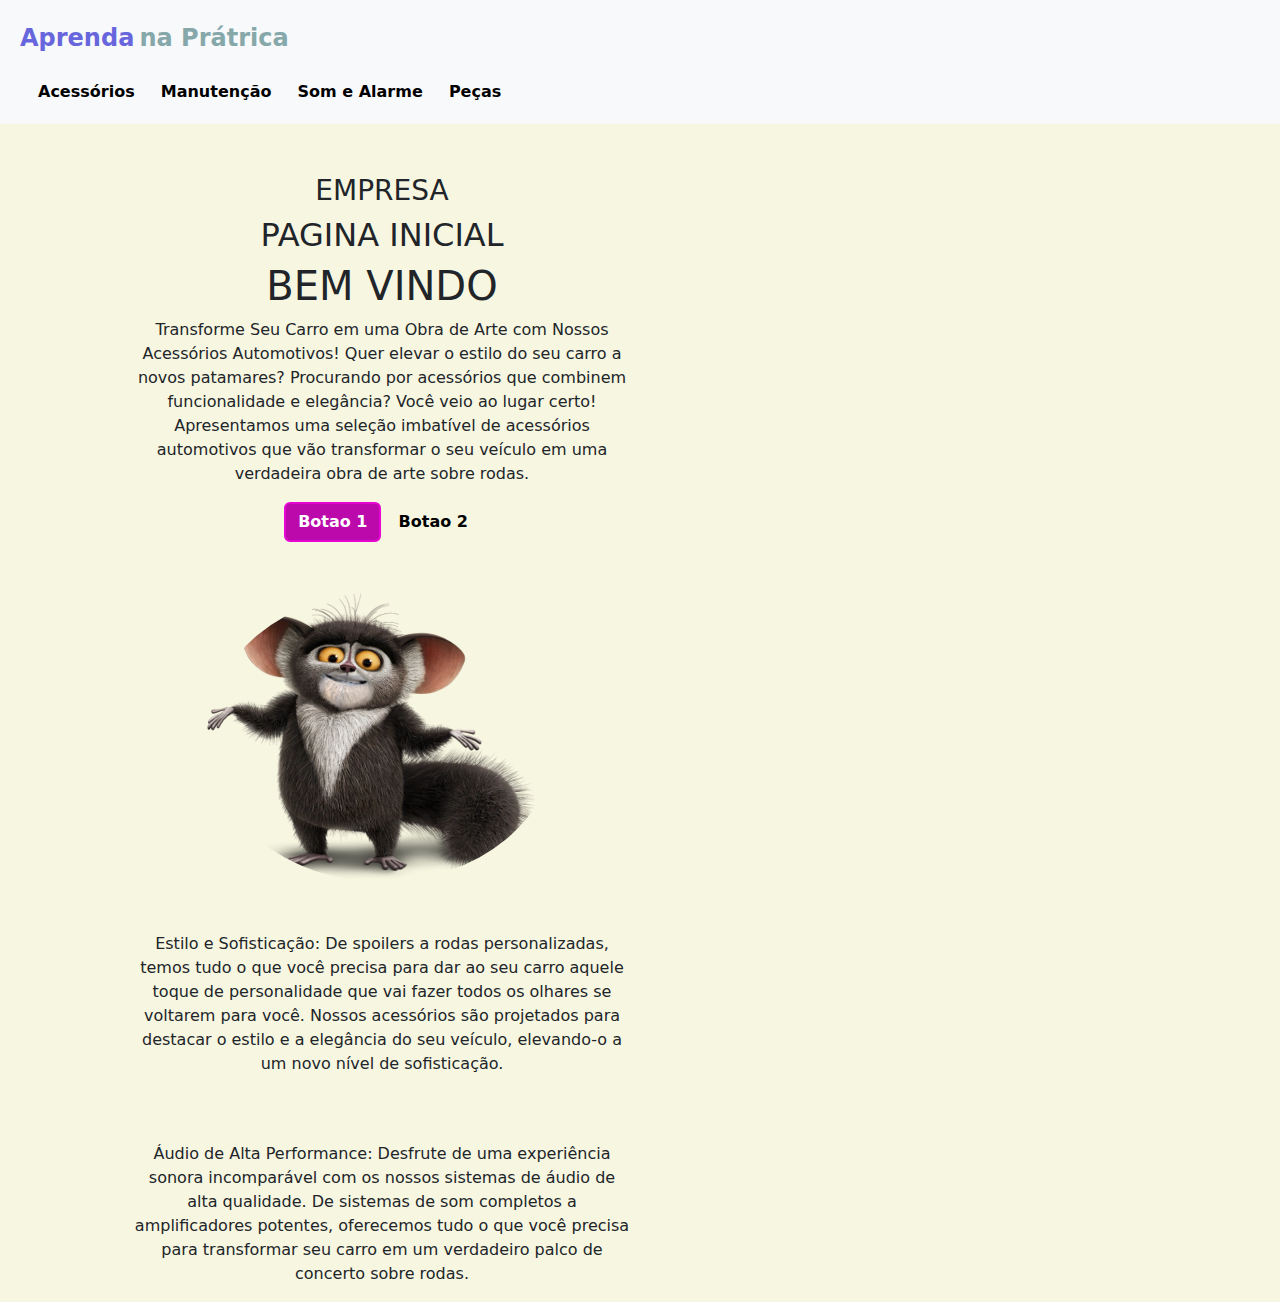
==== acessorios.html @ 1ba723df "Add files via upload" ====
<!DOCTYPE html>
<html lang="en">

<head>
    <meta charset="UTF-8">
    <meta name="viewport" content="width=device-width, initial-scale=1.0">
    <title>Acessório</title>
    <link href="https://cdn.jsdelivr.net/npm/bootstrap@5.3.3/dist/css/bootstrap.min.css" rel="stylesheet"
        integrity="sha384-QWTKZyjpPEjISv5WaRU9OFeRpok6YctnYmDr5pNlyT2bRjXh0JMhjY6hW+ALEwIH" crossorigin="anonymous">
    <script src="https://cdn.jsdelivr.net/npm/bootstrap@5.3.3/dist/js/bootstrap.bundle.min.js"
        integrity="sha384-YvpcrYf0tY3lHB60NNkmXc5s9fDVZLESaAA55NDzOxhy9GkcIdslK1eN7N6jIeHz"
        crossorigin="anonymous"></script>
    <link rel="stylesheet" href="style5.css">
</head>

<body>
    <header class="bg-light header">
        <section>
            <span class="span-1">Aprenda</span>
            <span class="span-2">na Prátrica</span>

            <section class="links">
                <a href="index.html">Início</a>
                <a href="acessorios.html">Acessórios</a>
                <a href="manutencao.html">Manutenção</a>
                <a href="som-e-alarme.html">Som e Alarme</a>
                <a href="pecas.html">Peças</a>
            </section>
        </section>
    </header>

    <main>
        <! USANDO bootstrap>
            <div class="container text-center">
                <div class="row">
                    <div class="col">
                        <section class="secao-1">
                            <h3>EMPRESA</h3>
                            <h2>PAGINA INICIAL</h2>
                            <h1>BEM VINDO</h1>
                            <p>Transforme Seu Carro em uma Obra de Arte com Nossos Acessórios Automotivos!

                                Quer elevar o estilo do seu carro a novos patamares? Procurando por acessórios que
                                combinem funcionalidade e elegância? Você veio ao lugar certo! Apresentamos uma seleção
                                imbatível de acessórios automotivos que vão transformar o seu veículo em uma verdadeira
                                obra de arte sobre rodas.</p>
                            <!Explicar digitar apenas a.btn.btn-info>
                                <a href="" class="btn btn-info link-a-1">Botao 1</a>
                                <a href="" class="btn btn-info link-a-2">Botao 2</a>
                        </section>

                        <div class="col">
                            <section class="secao-2">
                                <div class="img">
                                    <img src="morris.png" alt="">
                                </div>
                            </section>
                        </div>

                        <div class="col">
                            <section class="secao-2">
                                <p>Estilo e Sofisticação: De spoilers a rodas personalizadas, temos tudo o que você
                                    precisa para dar ao seu carro aquele toque de personalidade que vai fazer todos os
                                    olhares se voltarem para você. Nossos acessórios são projetados para destacar o
                                    estilo e a elegância do seu veículo, elevando-o a um novo nível de sofisticação.</p>
                            </section>

                        </div>
                    </div>
                </div>

                <div class="col">
                    <section class="secao-2">
                        <p>Áudio de Alta Performance: Desfrute de uma experiência sonora incomparável com os nossos
                            sistemas de áudio de alta qualidade. De sistemas de som completos a amplificadores potentes,
                            oferecemos tudo o que você precisa para transformar seu carro em um verdadeiro palco de
                            concerto sobre rodas.</p>
                    </section>
                </div>

    </main>
</body>

</html>
---- style5.css ----
body{
    background-color: rgb(247, 246, 225);
}

.header{
    padding: 20px;
}

.links{
    display: inline;
    margin-left: 400%;
}

.links a{
    margin-left: 15px;
    text-decoration: none;
    font-weight: bold;
    color: black;
    padding: 3px;
}

.links a:hover{
color: #eb2e2e;
border-top: 2px solid #eb2e2e;
border-bottom: 2px solid #eb2e2e;    
}

.link-a-1{
background-color: #bb09ac;
border: #e605d3 solid 2px;
color: white;
font-weight: bold;
}

.link-a-2{
    background-color: transparent;
    border: #e605d3;
    font-weight: bold;
}

.span-1,.span-2{
    font-weight: bold;
    font-size: x-large;
}

.span-1{
    color: #6866dd;
}

.span-2{
    color: #86a8aa;
}

.secao-1{
    width: 500px;
    margin-left: 50px;
    margin-top: 50px;
}
.img img{
    width: 70%;
    border-radius: 100%;
}

.secao-2{
    width: 500px;
    margin-left: 50px;
    margin-top: 50px;
}

img{
    width: 400px;
}

.img-col{
    width: 20px;
    border-radius: 100%;
}
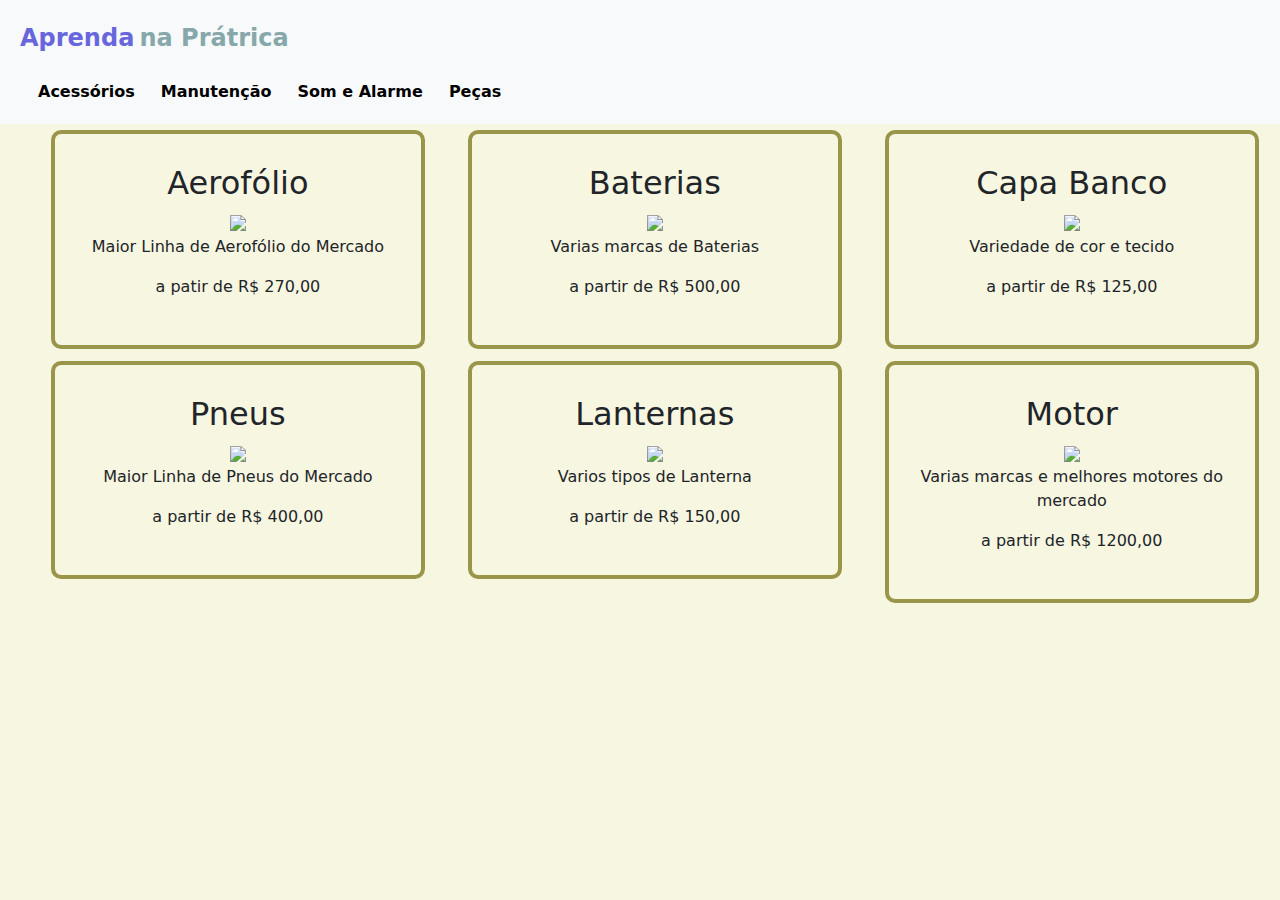
==== commit 33229ab5: "Add files via upload" ====
--- a/acessorios.html
+++ b/acessorios.html
@@ -10,7 +10,7 @@
     <script src="https://cdn.jsdelivr.net/npm/bootstrap@5.3.3/dist/js/bootstrap.bundle.min.js"
         integrity="sha384-YvpcrYf0tY3lHB60NNkmXc5s9fDVZLESaAA55NDzOxhy9GkcIdslK1eN7N6jIeHz"
         crossorigin="anonymous"></script>
-    <link rel="stylesheet" href="style5.css">
+    <link rel="stylesheet" href="style6.css">
 </head>
 
 <body>
@@ -30,53 +30,50 @@
     </header>
 
     <main>
-        <! USANDO bootstrap>
-            <div class="container text-center">
-                <div class="row">
-                    <div class="col">
-                        <section class="secao-1">
-                            <h3>EMPRESA</h3>
-                            <h2>PAGINA INICIAL</h2>
-                            <h1>BEM VINDO</h1>
-                            <p>Transforme Seu Carro em uma Obra de Arte com Nossos Acessórios Automotivos!
+        <ul class="produtos">
+            <li>
+                <h2>Aerofólio</h2>
+                <img src="aerofolio.jpeg">
+                <p class="produto-descricao">Maior Linha de Aerofólio do Mercado</p>
+                <p class="produto-preco">a patir de R$ 270,00</p>
+            </li>
 
-                                Quer elevar o estilo do seu carro a novos patamares? Procurando por acessórios que
-                                combinem funcionalidade e elegância? Você veio ao lugar certo! Apresentamos uma seleção
-                                imbatível de acessórios automotivos que vão transformar o seu veículo em uma verdadeira
-                                obra de arte sobre rodas.</p>
-                            <!Explicar digitar apenas a.btn.btn-info>
-                                <a href="" class="btn btn-info link-a-1">Botao 1</a>
-                                <a href="" class="btn btn-info link-a-2">Botao 2</a>
-                        </section>
+            <li>
+                <h2>Baterias</h2>
+                <img src="baterias.jpeg">
+                <p class="produto-descricao">Varias marcas de Baterias</p>
+                <p class="produto-preco">a partir de R$ 500,00</p>
+            </li>
 
-                        <div class="col">
-                            <section class="secao-2">
-                                <div class="img">
-                                    <img src="morris.png" alt="">
-                                </div>
-                            </section>
-                        </div>
+            <li>
+                <h2>Capa Banco</h2>
+                <img src="capa-de-banco.jpeg">
+                <p class="produto-descricao">Variedade de cor e tecido</p>
+                <p class="produto-preco">a partir de R$ 125,00</p>
+            </li>
 
-                        <div class="col">
-                            <section class="secao-2">
-                                <p>Estilo e Sofisticação: De spoilers a rodas personalizadas, temos tudo o que você
-                                    precisa para dar ao seu carro aquele toque de personalidade que vai fazer todos os
-                                    olhares se voltarem para você. Nossos acessórios são projetados para destacar o
-                                    estilo e a elegância do seu veículo, elevando-o a um novo nível de sofisticação.</p>
-                            </section>
+            <li>
+                <h2>Pneus</h2>
+                <img src="pneus.jpeg">
+                <p class="produto-descricao">Maior Linha de Pneus do Mercado</p>
+                <p class="produto-preco">a partir de R$ 400,00</p>
+            </li>
 
-                        </div>
-                    </div>
-                </div>
+            <li>
+                <h2>Lanternas</h2>
+                <img src="lanternas.jpeg">
+                <p class="produto-descricao">Varios tipos de Lanterna</p>
+                <p class="produto-preco">a partir de R$ 150,00</p>
+            </li>
 
-                <div class="col">
-                    <section class="secao-2">
-                        <p>Áudio de Alta Performance: Desfrute de uma experiência sonora incomparável com os nossos
-                            sistemas de áudio de alta qualidade. De sistemas de som completos a amplificadores potentes,
-                            oferecemos tudo o que você precisa para transformar seu carro em um verdadeiro palco de
-                            concerto sobre rodas.</p>
-                    </section>
-                </div>
+            <li>
+                <h2>Motor</h2>
+                <img src="motor.jpeg">
+                <p class="produto-descricao">Varias marcas e melhores motores do mercado</p>
+                <p class="produto-preco">a partir de R$ 1200,00</p>
+            </li>
+
+        </ul>
 
     </main>
 </body>
--- a/style6.css
+++ b/style6.css
@@ -0,0 +1,105 @@
+body{
+    background-color: rgb(247, 246, 225);
+}
+
+.header{
+    padding: 20px;
+}
+
+.links{
+    display: inline;
+    margin-left: 400%;
+}
+
+.links a{
+    margin-left: 15px;
+    text-decoration: none;
+    font-weight: bold;
+    color: black;
+    padding: 3px;
+}
+
+.links a:hover{
+color: #eb2e2e;
+border-top: 2px solid #eb2e2e;
+border-bottom: 2px solid #eb2e2e;    
+}
+
+.link-a-1{
+background-color: #bb09ac;
+border: #e605d3 solid 2px;
+color: white;
+font-weight: bold;
+}
+
+.link-a-2{
+    background-color: transparent;
+    border: #e605d3;
+    font-weight: bold;
+}
+
+.span-1,.span-2{
+    font-weight: bold;
+    font-size: x-large;
+}
+
+.span-1{
+    color: #6866dd;
+}
+
+.span-2{
+    color: #86a8aa;
+}
+
+.secao-1{
+    width: 500px;
+    margin-left: 50px;
+    margin-top: 50px;
+}
+.img img{
+    width: 70%;
+    border-radius: 100%;
+}
+
+.secao-2{
+    width: 500px;
+    margin-left: 50px;
+    margin-top: 50px;
+}
+
+img{
+    width: 400px;
+}
+
+.img-col{
+    width: 20px;
+    border-radius: 100%;
+}
+
+.produtos li{
+   display: inline-block;
+   text-align: center;
+   width: 30%;
+   vertical-align: top;
+   margin: 0.5% 1.5%;
+   padding: 30px 20px;
+   box-sizing: border-box;
+   border: 4px solid #9a9649;
+   border-radius: 10px;
+}
+
+.produtos img{
+    width: 100px;
+}
+
+.produtos li:hover{
+    border-color: #C78c19;
+}
+
+.produtos li:active{
+    border-color: #fc1111;
+}
+
+.produtos li:hover h2{
+font-size: 42px;
+}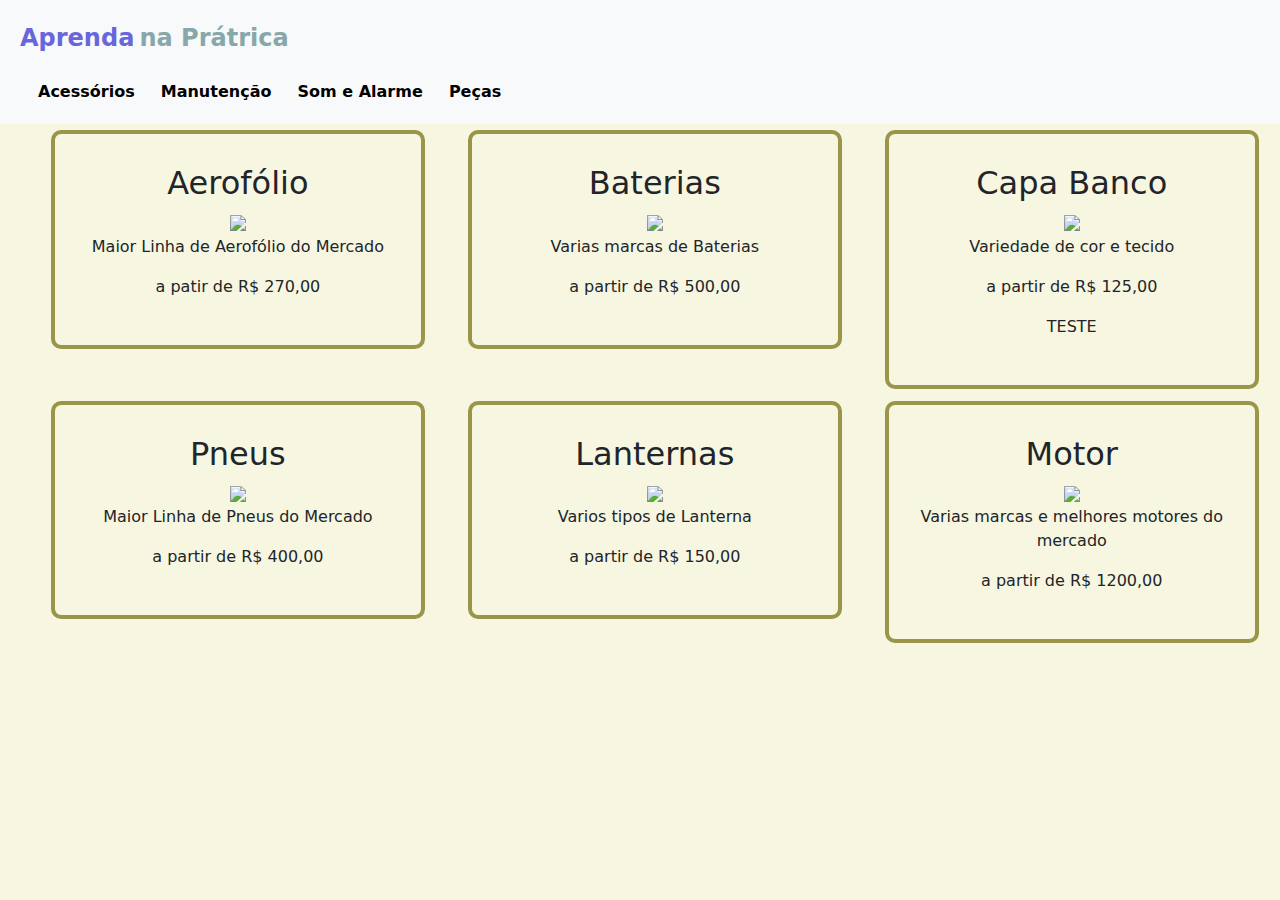
==== commit 805e1b53: "Add files via upload" ====
--- a/acessorios.html
+++ b/acessorios.html
@@ -50,6 +50,7 @@
                 <img src="capa-de-banco.jpeg">
                 <p class="produto-descricao">Variedade de cor e tecido</p>
                 <p class="produto-preco">a partir de R$ 125,00</p>
+                <p> TESTE</p>
             </li>
 
             <li>
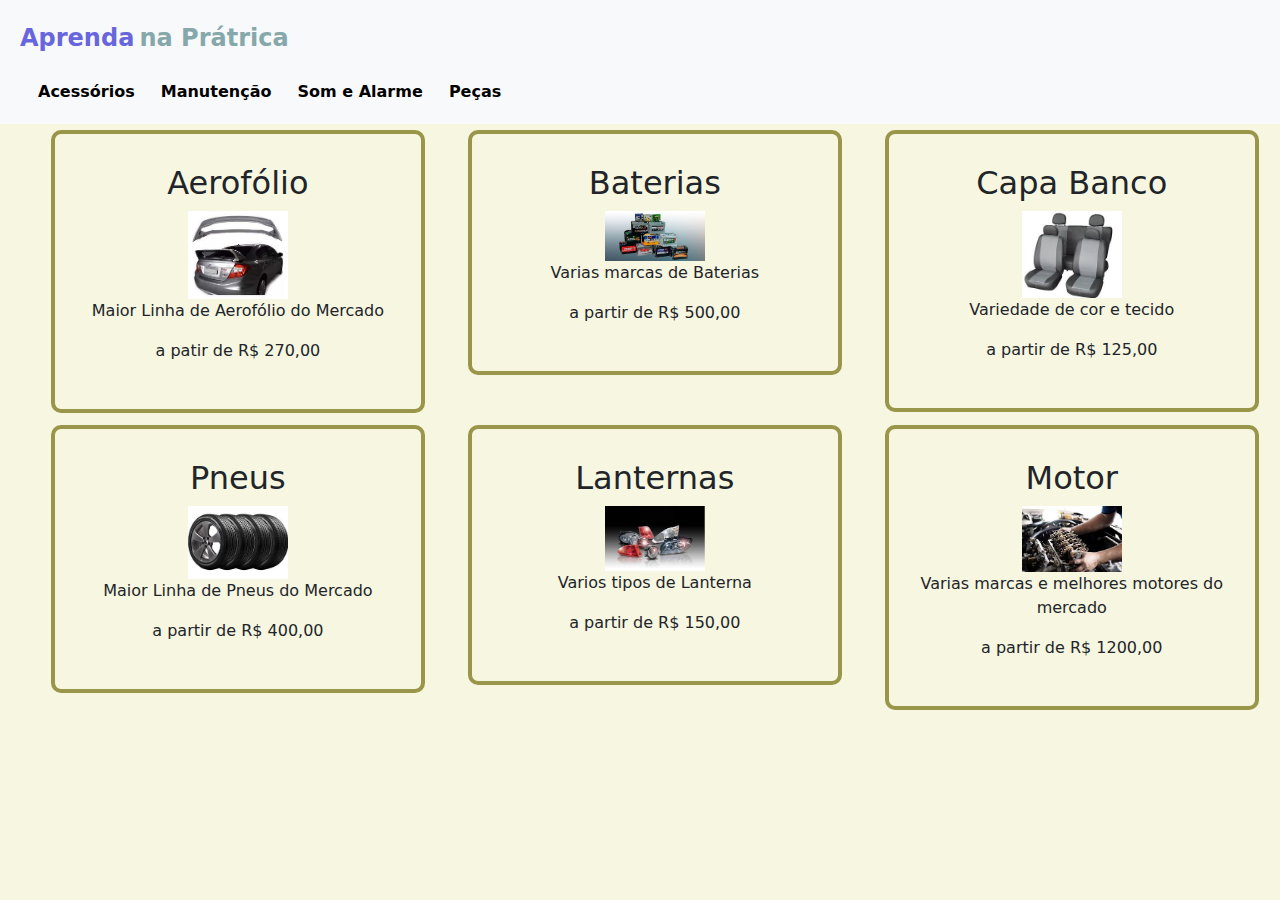
==== commit d544735a: "Add files via upload" ====
--- a/acessorios.html
+++ b/acessorios.html
@@ -47,10 +47,9 @@
 
             <li>
                 <h2>Capa Banco</h2>
-                <img src="capa-de-banco.jpeg">
+                <img src="capa.jpeg">
                 <p class="produto-descricao">Variedade de cor e tecido</p>
                 <p class="produto-preco">a partir de R$ 125,00</p>
-                <p> TESTE</p>
             </li>
 
             <li>
